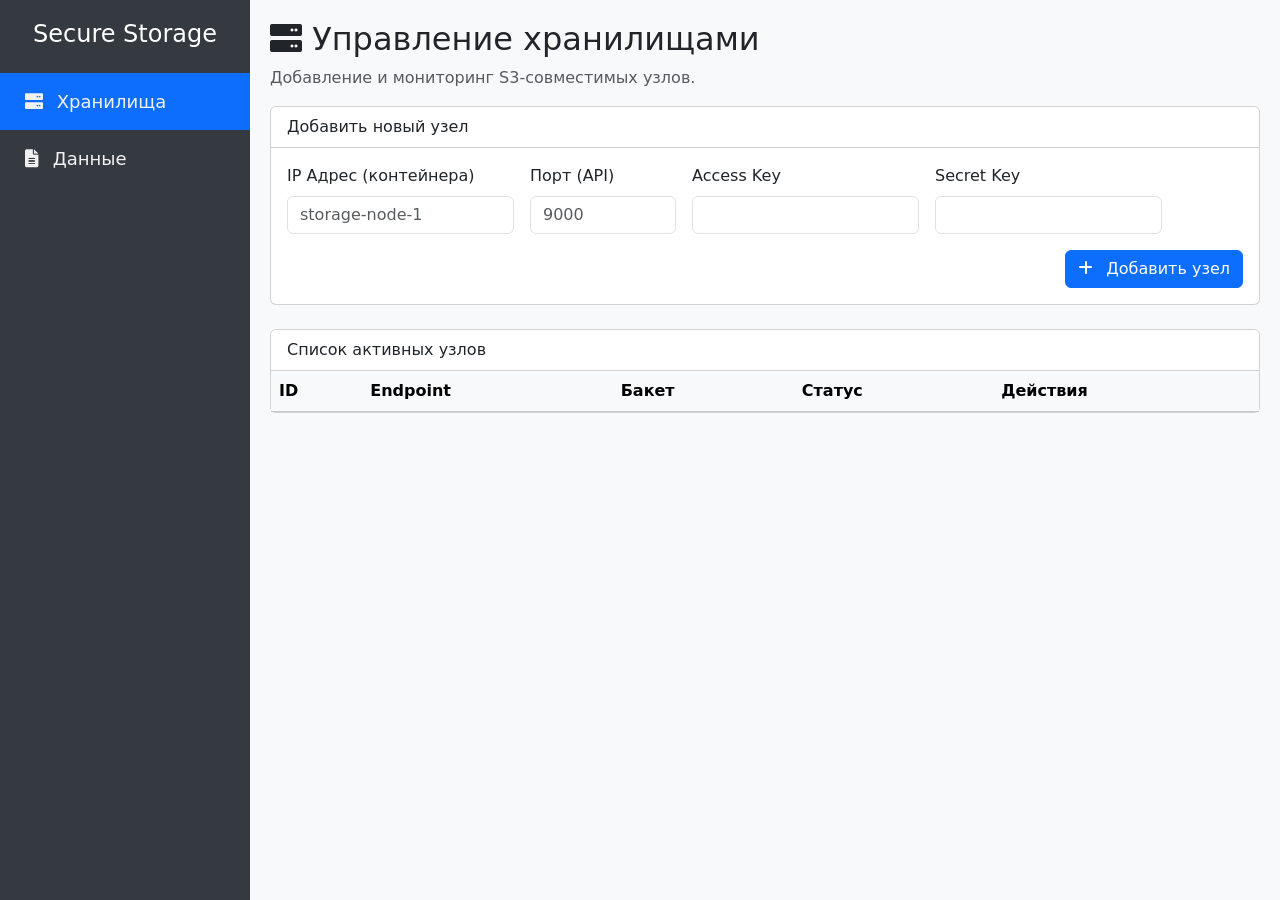
==== app/templates/panel.html @ 1afa50cd "Add custom upload titles without extensions" ====
<!DOCTYPE html>
<html lang="ru">
<head>
    <meta charset="UTF-8">
    <meta name="viewport" content="width=device-width, initial-scale=1.0">
    <title>Панель управления безопасным хранилищем</title>
    <link href="https://cdn.jsdelivr.net/npm/bootstrap@5.3.0/dist/css/bootstrap.min.css" rel="stylesheet">
    <link rel="stylesheet" href="https://cdnjs.cloudflare.com/ajax/libs/font-awesome/6.0.0/css/all.min.css">
    <style>
        body { height: 100vh; overflow: hidden; }
        .sidebar { height: 100%; width: 250px; position: fixed; top: 0; left: 0; background-color: #343a40; padding-top: 20px; }
        .sidebar a { padding: 15px 25px; text-decoration: none; font-size: 18px; color: #f1f1f1; display: block; transition: 0.3s; }
        .sidebar a:hover { color: #f1f1f1; background-color: #495057; }
        .sidebar a.active { background-color: #0d6efd; }
        .content { margin-left: 250px; padding: 20px; height: 100%; overflow-y: auto; background-color: #f8f9fa; }
        .section { display: none; }
        .section.active { display: block; }
        .spin-anim { animation: spin 1s linear infinite; }
        @keyframes spin { 100% { transform: rotate(360deg); } }

        /* Убираем стрелки у input number */
        input[type=number]::-webkit-inner-spin-button, 
        input[type=number]::-webkit-outer-spin-button { 
            -webkit-appearance: none; 
            margin: 0; 
        }
        input[type=number] {
            -moz-appearance: textfield;
        }
    </style>
</head>
<body>

<!-- Сайдбар -->
<div class="sidebar">
    <h4 class="text-center text-white mb-4">Secure Storage</h4>
    <a href="#" class="nav-link active" onclick="showSection('storage')"><i class="fas fa-server me-2"></i> Хранилища</a>
    <a href="#" class="nav-link" onclick="showSection('data')"><i class="fas fa-file-alt me-2"></i> Данные</a>
</div>

<!-- Контент -->
<div class="content">
    
    <!-- Раздел Хранилища -->
    <div id="storage" class="section active">
        <h2><i class="fas fa-server"></i> Управление хранилищами</h2>
        <p class="text-muted">Добавление и мониторинг S3-совместимых узлов.</p>
        
        <div class="card mb-4">
            <div class="card-header bg-white">Добавить новый узел</div>
            <div class="card-body">
                <form id="addNodeForm" class="row g-3">
                    <div class="col-md-3">
                        <label class="form-label">IP Адрес (контейнера)</label>
                        <input type="text" class="form-control" name="ip" placeholder="storage-node-1" required>
                    </div>
                    <div class="col-md-2">
                        <label class="form-label">Порт (API)</label>
                        <input type="text" class="form-control" name="port" placeholder="9000" required>
                    </div>
                    <div class="col-md-3">
                        <label class="form-label">Access Key</label>
                        <input type="text" class="form-control" name="access_key" required>
                    </div>
                    <div class="col-md-3">
                        <label class="form-label">Secret Key</label>
                        <input type="text" class="form-control" name="secret_key" required>
                    </div>
                    <div class="col-12 text-end">
                        <button type="submit" id="addNodeBtn" class="btn btn-primary">
                            <i class="fas fa-plus me-2"></i> Добавить узел
                        </button>
                    </div>
                </form>
            </div>
        </div>

        <div class="card">
            <div class="card-header bg-white">Список активных узлов</div>
            <div class="table-responsive">
                <table class="table table-hover mb-0">
                    <thead class="table-light">
                        <tr>
                            <th>ID</th>
                            <th>Endpoint</th>
                            <th>Бакет</th>
                            <th>Статус</th>
                            <th>Действия</th>
                        </tr>
                    </thead>
                    <tbody id="nodesTableBody"></tbody>
                </table>
            </div>
        </div>
    </div>

    <!-- Раздел Данные -->
    <div id="data" class="section">
        <div class="d-flex justify-content-between align-items-center mb-3">
            <h2><i class="fas fa-file-alt"></i> Мои Документы</h2>
            <button class="btn btn-primary" data-bs-toggle="modal" data-bs-target="#uploadModal">
                <i class="fas fa-upload me-2"></i> Добавить документ
            </button>
        </div>

        <div class="card shadow-sm">
            <div class="table-responsive">
                <table class="table align-middle">
                    <thead class="table-light">
                        <tr>
                            <th>Название</th>
                            <th>Версия</th>
                            <th>Размер</th>
                            <th>Последнее изменение</th>
                            <th>Действия</th>
                        </tr>
                    </thead>
                    <tbody id="docsTableBody"></tbody>
                </table>
            </div>
        </div>
    </div>

</div>

<!-- Модальные окна -->

<!-- Загрузка -->
<div class="modal fade" id="uploadModal" tabindex="-1">
    <div class="modal-dialog">
        <div class="modal-content">
            <div class="modal-header">
                <h5 class="modal-title">Загрузка документа</h5>
                <button type="button" class="btn-close" data-bs-dismiss="modal"></button>
            </div>
            <div class="modal-body">
                <form id="uploadDocForm">
                    <div class="mb-3">
                        <label class="form-label">Файл</label>
                        <input type="file" class="form-control" name="file" id="fileInput" required>
                    </div>
                    <div class="mb-3">
                        <label class="form-label">Название файла</label>
                        <input type="text" class="form-control" name="title" id="titleInput" placeholder="Введите название без расширения">
                        <small class="text-muted">По умолчанию используется имя файла без расширения.</small>
                    </div>
                    
                    <div class="mb-3">
                        <label class="form-label">Узлы хранения</label>
                        <div id="nodeSelectContainer" class="border p-2 rounded" style="max-height: 150px; overflow-y: auto;"></div>
                        <small class="text-muted">Выберите минимум 1 узел.</small>
                    </div>

                    <div class="mb-3">
                        <label class="form-label">Порог восстановления (K)</label>
                        <div class="d-flex align-items-center">
                            <button type="button" class="btn btn-outline-secondary btn-sm" onclick="changeK(-1)">-</button>
                            <input type="number" class="form-control mx-2 text-center" id="kInput" name="k" value="1" min="1" style="width: 60px;" readonly>
                            <button type="button" class="btn btn-outline-secondary btn-sm" onclick="changeK(1)">+</button>
                        </div>
                    </div>
                </form>
            </div>
            <div class="modal-footer">
                <button type="button" class="btn btn-secondary" data-bs-dismiss="modal">Отмена</button>
                <button type="button" class="btn btn-primary" onclick="submitUpload()">Загрузить</button>
            </div>
        </div>
    </div>
</div>

<!-- Обновление -->
<div class="modal fade" id="editModal" tabindex="-1">
    <div class="modal-dialog">
        <div class="modal-content">
            <div class="modal-header">
                <h5 class="modal-title">Обновить документ</h5>
                <button type="button" class="btn-close" data-bs-dismiss="modal"></button>
            </div>
            <div class="modal-body">
                <div class="alert alert-info">
                    <small><i class="fas fa-info-circle"></i> Загрузка новой версии заменит старую. Узлы хранения и параметры (K/N) наследуются от текущей версии.</small>
                </div>
                <input type="hidden" id="editDocId">
                <form id="editDocForm">
                    <div class="mb-3">
                        <label class="form-label">Новый файл</label>
                        <input type="file" class="form-control" name="file" required>
                    </div>
                </form>
            </div>
            <div class="modal-footer">
                <button type="button" class="btn btn-primary" onclick="submitEdit()">Обновить</button>
            </div>
        </div>
    </div>
</div>

<!-- Подтверждение удаления -->
<div class="modal fade" id="deleteConfirmModal" tabindex="-1">
    <div class="modal-dialog modal-sm">
        <div class="modal-content">
            <div class="modal-header bg-danger text-white">
                <h5 class="modal-title">Подтверждение</h5>
                <button type="button" class="btn-close" data-bs-dismiss="modal"></button>
            </div>
            <div class="modal-body">
                Вы действительно хотите удалить этот объект?
                <br><small class="text-muted">Это действие необратимо.</small>
            </div>
            <div class="modal-footer">
                <button type="button" class="btn btn-secondary" data-bs-dismiss="modal">Нет</button>
                <button type="button" class="btn btn-danger" onclick="confirmDelete()">Да, удалить</button>
            </div>
        </div>
    </div>
</div>

<!-- Предупреждение о дубликате -->
<div class="modal fade" id="duplicateWarningModal" tabindex="-1">
    <div class="modal-dialog">
        <div class="modal-content">
            <div class="modal-header bg-warning">
                <h5 class="modal-title">Внимание</h5>
                <button type="button" class="btn-close" data-bs-dismiss="modal"></button>
            </div>
            <div class="modal-body">
                Файл с таким названием уже существует в системе! 
                <br>Пожалуйста, измените название файла перед загрузкой или обновите существующий документ.
            </div>
            <div class="modal-footer">
                <button type="button" class="btn btn-secondary" data-bs-dismiss="modal">Ок</button>
            </div>
        </div>
    </div>
</div>

<script src="https://cdn.jsdelivr.net/npm/bootstrap@5.3.0/dist/js/bootstrap.bundle.min.js"></script>
<script>
    // Глобальные переменные
    let availableNodes = [];
    let availableDocs = [];
    let deleteTarget = { id: null, type: null }; // Для хранения цели удаления

    // --- Логика навигации ---
    function showSection(id) {
        document.querySelectorAll('.section').forEach(el => el.classList.remove('active'));
        document.querySelectorAll('.sidebar a').forEach(el => el.classList.remove('active'));
        document.getElementById(id).classList.add('active');
        event.target.closest('a').classList.add('active');
        
        if(id === 'storage') loadNodes();
        if(id === 'data') loadDocs();
    }

    // --- Логика Хранилищ ---
    async function loadNodes() {
        try {
            const res = await fetch('/api/nodes');
            availableNodes = await res.json();
            const tbody = document.getElementById('nodesTableBody');
            tbody.innerHTML = '';
            availableNodes.forEach(node => {
                let statusBadge = '<span class="badge bg-success">Active</span>';
                let retryBtn = '';
                
                if (!node.is_active) {
                    statusBadge = '<span class="badge bg-danger">Inactive</span>';
                    retryBtn = `<button class="btn btn-sm btn-outline-secondary ms-2" onclick="retryNode(${node.id}, this)" title="Retry Connection"><i class="fas fa-sync-alt"></i></button>`;
                }

                tbody.innerHTML += `
                    <tr>
                        <td>${node.id}</td>
                        <td>${node.ip}:${node.port}</td>
                        <td>${node.bucket_name}</td>
                        <td class="d-flex align-items-center">${statusBadge} ${retryBtn}</td>
                        <td>
                            <button class="btn btn-sm btn-outline-danger" onclick="initDelete(${node.id}, 'node')"><i class="fas fa-trash"></i></button>
                        </td>
                    </tr>
                `;
            });
            updateNodeSelectors();
        } catch(e) { console.error(e); }
    }

    document.getElementById('addNodeForm').addEventListener('submit', async (e) => {
        e.preventDefault();
        const btn = document.getElementById('addNodeBtn');
        const icon = btn.querySelector('i');
        
        btn.disabled = true;
        icon.className = 'fas fa-spinner spin-anim';

        const formData = new FormData(e.target);

        try {
            const res = await fetch('/api/nodes', { method: 'POST', body: formData });
            if (res.ok) {
                e.target.reset();
                loadNodes();
            } else {
                const err = await res.json();
                alert('Ошибка: ' + err.detail);
            }
        } catch(e) {
            alert('Ошибка сети');
        } finally {
            btn.disabled = false;
            icon.className = 'fas fa-plus';
        }
    });

    async function retryNode(id, btn) {
        const icon = btn.querySelector('i');
        icon.classList.add('spin-anim');
        btn.disabled = true;
        
        try {
            const res = await fetch(`/api/nodes/${id}/check`, { method: 'POST' });
            if (res.ok) { loadNodes(); } 
            else { 
                alert('Узел все еще недоступен');
                btn.disabled = false;
                icon.classList.remove('spin-anim');
            }
        } catch(e) {
            btn.disabled = false;
            icon.classList.remove('spin-anim');
        }
    }

    // --- Логика Удаления (Модальное окно) ---
    function initDelete(id, type) {
        deleteTarget = { id, type };
        new bootstrap.Modal(document.getElementById('deleteConfirmModal')).show();
    }

    async function confirmDelete() {
        const { id, type } = deleteTarget;
        const modalEl = document.getElementById('deleteConfirmModal');
        const modal = bootstrap.Modal.getInstance(modalEl);
        
        try {
            const endpoint = type === 'node' ? `/api/nodes/${id}` : `/api/documents/${id}`;
            await fetch(endpoint, { method: 'DELETE' });
            
            modal.hide();
            if (type === 'node') loadNodes();
            else loadDocs();
        } catch(e) { alert(e); }
    }


    // --- Логика Документов ---

    async function loadDocs() {
        const res = await fetch('/api/documents');
        availableDocs = await res.json(); 
        const tbody = document.getElementById('docsTableBody');
        tbody.innerHTML = '';
        availableDocs.forEach(doc => {
            const date = new Date(doc.last_modified).toLocaleString();
            tbody.innerHTML += `
                <tr>
                    <td><strong>${doc.title}</strong></td>
                    <td><span class="badge bg-info text-dark">v${doc.active_version}</span></td>
                    <td>${(doc.size / 1024).toFixed(2)} KB</td>
                    <td>${date}</td>
                    <td>
                        <button class="btn btn-sm btn-primary me-1" onclick="downloadDoc('${doc.id}', '${doc.title}')" title="Скачать"><i class="fas fa-download"></i></button>
                        <button class="btn btn-sm btn-warning me-1" onclick="openEditModal('${doc.id}')" title="Обновить"><i class="fas fa-edit"></i></button>
                        <button class="btn btn-sm btn-danger" onclick="initDelete('${doc.id}', 'doc')" title="Удалить"><i class="fas fa-trash"></i></button>
                    </td>
                </tr>
            `;
        });
    }

    function updateNodeSelectors() {
        const render = (containerId) => {
            const container = document.getElementById(containerId);
            if(!container) return;
            container.innerHTML = '';
            
            const activeNodes = availableNodes.filter(n => n.is_active);
            
            if (activeNodes.length === 0) {
                container.innerHTML = '<div class="text-danger small">Нет активных узлов</div>';
                return;
            }

            activeNodes.forEach(node => {
                container.innerHTML += `
                    <div class="form-check">
                        <input class="form-check-input node-check" type="checkbox" value="${node.id}" id="chk${containerId}${node.id}" checked>
                        <label class="form-check-label" for="chk${containerId}${node.id}">
                            ${node.ip}:${node.port}
                        </label>
                    </div>
                `;
            });
        };
        render('nodeSelectContainer');
        updateMaxK();
    }

    function updateMaxK() {
        const count = document.querySelectorAll('#nodeSelectContainer .node-check:checked').length;
        const kInput = document.getElementById('kInput');
        kInput.max = count > 0 ? count : 1;
        if (parseInt(kInput.value) > count) kInput.value = count;
        if (parseInt(kInput.value) < 1) kInput.value = 1;
    }
    
    document.addEventListener('change', (e) => {
        if(e.target.classList.contains('node-check')) updateMaxK();
    });

    function changeK(delta) {
        const input = document.getElementById('kInput');
        let val = parseInt(input.value) + delta;
        const max = parseInt(input.max);
        if (val >= 1 && val <= max) input.value = val;
    }

    function normalizeTitle(fileName, title) {
        const extensionMatch = fileName.match(/\.[^/.]+$/);
        const extension = extensionMatch ? extensionMatch[0].toLowerCase() : '';
        const trimmed = (title || '').trim();
        if (!trimmed) {
            return fileName.replace(/\.[^/.]+$/, '');
        }
        if (extension && trimmed.toLowerCase().endsWith(extension)) {
            return trimmed.slice(0, -extension.length).trim();
        }
        return trimmed;
    }

    async function submitUpload() {
        const fileInput = document.getElementById('fileInput');
        const titleInput = document.getElementById('titleInput');
        if (fileInput.files.length > 0) {
            const fileName = fileInput.files[0].name;
            titleInput.value = normalizeTitle(fileName, titleInput.value);
            // Проверка на дубликат (Frontend)
            const exists = availableDocs.find(d => d.title === titleInput.value.trim());
            if (exists) {
                new bootstrap.Modal(document.getElementById('duplicateWarningModal')).show();
                return;
            }
        }

        const form = document.getElementById('uploadDocForm');
        const formData = new FormData(form);
        
        const selectedNodes = Array.from(document.querySelectorAll('#nodeSelectContainer .node-check:checked')).map(el => parseInt(el.value));
        if (selectedNodes.length === 0) { alert('Выберите узлы!'); return; }
        
        formData.append('nodes', JSON.stringify(selectedNodes));

        const btn = document.querySelector('#uploadModal .btn-primary');
        const originalText = btn.textContent;
        btn.disabled = true; btn.textContent = 'Загрузка...';

        try {
            const res = await fetch('/api/documents', { method: 'POST', body: formData });
            if (res.ok) {
                bootstrap.Modal.getInstance(document.getElementById('uploadModal')).hide();
                form.reset();
                loadDocs();
            } else {
                const err = await res.json();
                alert('Ошибка: ' + err.detail);
            }
        } catch(e) { alert(e); }
        
        btn.disabled = false; btn.textContent = originalText;
    }

    document.getElementById('fileInput').addEventListener('change', (event) => {
        const titleInput = document.getElementById('titleInput');
        const file = event.target.files[0];
        if (!file) return;
        if (!titleInput.value.trim()) {
            titleInput.value = normalizeTitle(file.name, '');
        }
    });

    async function downloadDoc(id, title) {
        window.location.href = `/api/documents/${id}/download`;
    }

    function openEditModal(id) {
        document.getElementById('editDocId').value = id;
        new bootstrap.Modal(document.getElementById('editModal')).show();
    }

    async function submitEdit() {
        const id = document.getElementById('editDocId').value;
        const form = document.getElementById('editDocForm');
        const formData = new FormData(form);

        try {
            const res = await fetch(`/api/documents/${id}/update`, { method: 'POST', body: formData });
            if (res.ok) {
                bootstrap.Modal.getInstance(document.getElementById('editModal')).hide();
                form.reset();
                loadDocs();
            } else {
                const err = await res.json();
                alert('Ошибка обновления: ' + err.detail);
            }
        } catch(e) { alert(e); }
    }

    loadNodes();
</script>
</body>
</html>
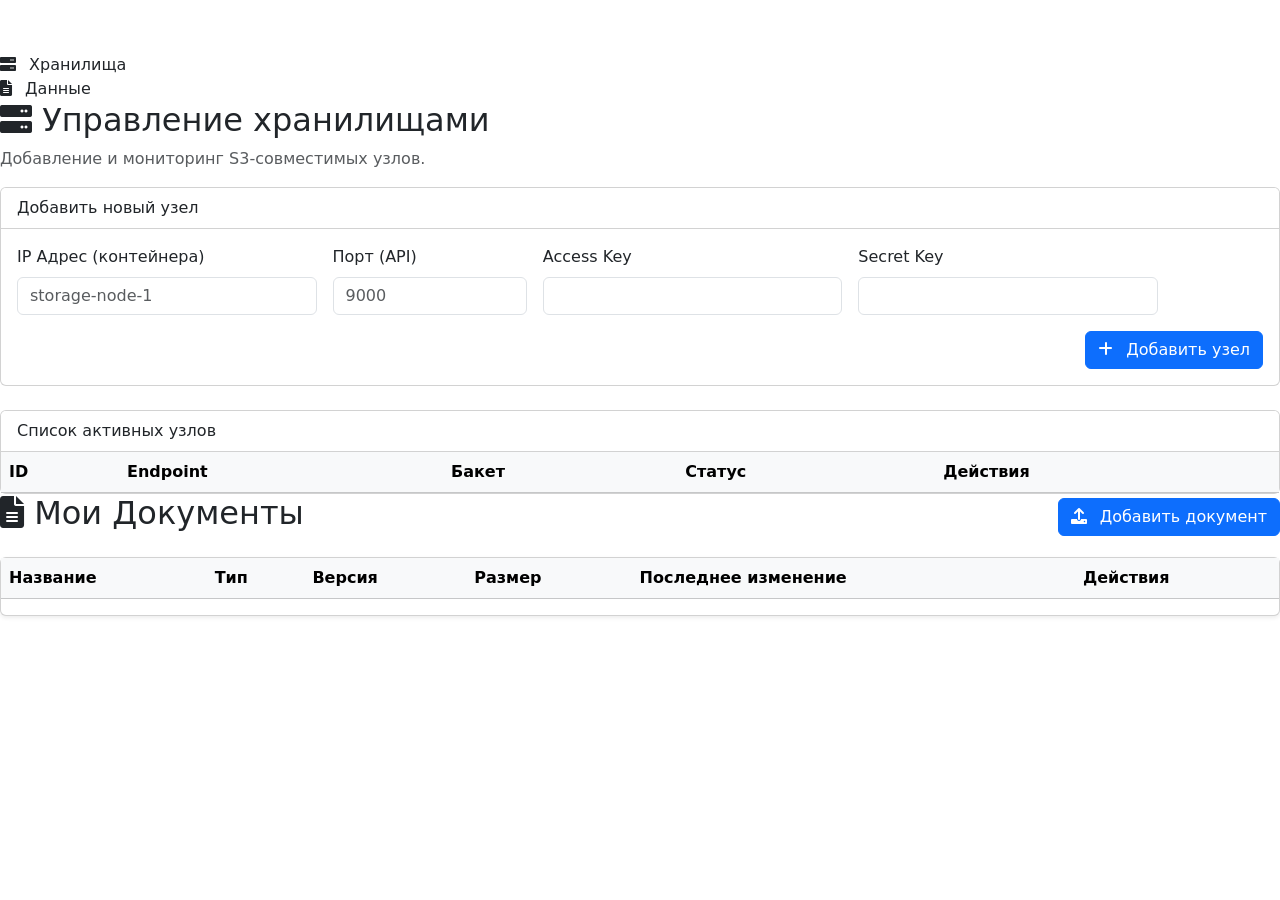
==== commit f49c951f: "ready panel" ====
--- a/app/templates/panel.html
+++ b/app/templates/panel.html
@@ -6,36 +6,15 @@
     <title>Панель управления безопасным хранилищем</title>
     <link href="https://cdn.jsdelivr.net/npm/bootstrap@5.3.0/dist/css/bootstrap.min.css" rel="stylesheet">
     <link rel="stylesheet" href="https://cdnjs.cloudflare.com/ajax/libs/font-awesome/6.0.0/css/all.min.css">
-    <style>
-        body { height: 100vh; overflow: hidden; }
-        .sidebar { height: 100%; width: 250px; position: fixed; top: 0; left: 0; background-color: #343a40; padding-top: 20px; }
-        .sidebar a { padding: 15px 25px; text-decoration: none; font-size: 18px; color: #f1f1f1; display: block; transition: 0.3s; }
-        .sidebar a:hover { color: #f1f1f1; background-color: #495057; }
-        .sidebar a.active { background-color: #0d6efd; }
-        .content { margin-left: 250px; padding: 20px; height: 100%; overflow-y: auto; background-color: #f8f9fa; }
-        .section { display: none; }
-        .section.active { display: block; }
-        .spin-anim { animation: spin 1s linear infinite; }
-        @keyframes spin { 100% { transform: rotate(360deg); } }
-
-        /* Убираем стрелки у input number */
-        input[type=number]::-webkit-inner-spin-button, 
-        input[type=number]::-webkit-outer-spin-button { 
-            -webkit-appearance: none; 
-            margin: 0; 
-        }
-        input[type=number] {
-            -moz-appearance: textfield;
-        }
-    </style>
+    <link rel="stylesheet" href="/static/css/panel.css">
 </head>
 <body>
 
 <!-- Сайдбар -->
 <div class="sidebar">
     <h4 class="text-center text-white mb-4">Secure Storage</h4>
-    <a href="#" class="nav-link active" onclick="showSection('storage')"><i class="fas fa-server me-2"></i> Хранилища</a>
-    <a href="#" class="nav-link" onclick="showSection('data')"><i class="fas fa-file-alt me-2"></i> Данные</a>
+    <a href="#" class="nav-link active" onclick="showSection('storage', event)"><i class="fas fa-server me-2"></i> Хранилища</a>
+    <a href="#" class="nav-link" onclick="showSection('data', event)"><i class="fas fa-file-alt me-2"></i> Данные</a>
 </div>
 
 <!-- Контент -->
@@ -109,6 +88,7 @@
                     <thead class="table-light">
                         <tr>
                             <th>Название</th>
+                            <th>Тип</th>
                             <th>Версия</th>
                             <th>Размер</th>
                             <th>Последнее изменение</th>
@@ -139,7 +119,8 @@
                         <label class="form-label">Файл</label>
                         <input type="file" class="form-control" name="file" id="fileInput" required>
                     </div>
-                    <div class="mb-3">
+                    
+                     <div class="mb-3">
                         <label class="form-label">Название файла</label>
                         <input type="text" class="form-control" name="title" id="titleInput" placeholder="Введите название без расширения">
                         <small class="text-muted">По умолчанию используется имя файла без расширения.</small>
@@ -235,287 +216,31 @@
     </div>
 </div>
 
+<!-- Viewer -->
+<div class="modal fade" id="viewerModal" tabindex="-1">
+    <div class="modal-dialog modal-xl modal-dialog-centered">
+        <div class="modal-content">
+            <div class="modal-header">
+                <div>
+                    <h5 class="modal-title" id="viewerTitle">Просмотр файла</h5>
+                    <small class="text-muted" id="viewerMeta"></small>
+                </div>
+                <button type="button" class="btn-close" data-bs-dismiss="modal"></button>
+            </div>
+            <div class="modal-body">
+                <div id="viewerContent" class="viewer-content"></div>
+            </div>
+            <div class="modal-footer">
+                <button type="button" class="btn btn-secondary" data-bs-dismiss="modal">Закрыть</button>
+                <button type="button" class="btn btn-primary" id="viewerDownloadBtn">
+                    <i class="fas fa-download me-2"></i>Скачать
+                </button>
+            </div>
+        </div>
+    </div>
+</div>
+
 <script src="https://cdn.jsdelivr.net/npm/bootstrap@5.3.0/dist/js/bootstrap.bundle.min.js"></script>
-<script>
-    // Глобальные переменные
-    let availableNodes = [];
-    let availableDocs = [];
-    let deleteTarget = { id: null, type: null }; // Для хранения цели удаления
-
-    // --- Логика навигации ---
-    function showSection(id) {
-        document.querySelectorAll('.section').forEach(el => el.classList.remove('active'));
-        document.querySelectorAll('.sidebar a').forEach(el => el.classList.remove('active'));
-        document.getElementById(id).classList.add('active');
-        event.target.closest('a').classList.add('active');
-        
-        if(id === 'storage') loadNodes();
-        if(id === 'data') loadDocs();
-    }
-
-    // --- Логика Хранилищ ---
-    async function loadNodes() {
-        try {
-            const res = await fetch('/api/nodes');
-            availableNodes = await res.json();
-            const tbody = document.getElementById('nodesTableBody');
-            tbody.innerHTML = '';
-            availableNodes.forEach(node => {
-                let statusBadge = '<span class="badge bg-success">Active</span>';
-                let retryBtn = '';
-                
-                if (!node.is_active) {
-                    statusBadge = '<span class="badge bg-danger">Inactive</span>';
-                    retryBtn = `<button class="btn btn-sm btn-outline-secondary ms-2" onclick="retryNode(${node.id}, this)" title="Retry Connection"><i class="fas fa-sync-alt"></i></button>`;
-                }
-
-                tbody.innerHTML += `
-                    <tr>
-                        <td>${node.id}</td>
-                        <td>${node.ip}:${node.port}</td>
-                        <td>${node.bucket_name}</td>
-                        <td class="d-flex align-items-center">${statusBadge} ${retryBtn}</td>
-                        <td>
-                            <button class="btn btn-sm btn-outline-danger" onclick="initDelete(${node.id}, 'node')"><i class="fas fa-trash"></i></button>
-                        </td>
-                    </tr>
-                `;
-            });
-            updateNodeSelectors();
-        } catch(e) { console.error(e); }
-    }
-
-    document.getElementById('addNodeForm').addEventListener('submit', async (e) => {
-        e.preventDefault();
-        const btn = document.getElementById('addNodeBtn');
-        const icon = btn.querySelector('i');
-        
-        btn.disabled = true;
-        icon.className = 'fas fa-spinner spin-anim';
-
-        const formData = new FormData(e.target);
-
-        try {
-            const res = await fetch('/api/nodes', { method: 'POST', body: formData });
-            if (res.ok) {
-                e.target.reset();
-                loadNodes();
-            } else {
-                const err = await res.json();
-                alert('Ошибка: ' + err.detail);
-            }
-        } catch(e) {
-            alert('Ошибка сети');
-        } finally {
-            btn.disabled = false;
-            icon.className = 'fas fa-plus';
-        }
-    });
-
-    async function retryNode(id, btn) {
-        const icon = btn.querySelector('i');
-        icon.classList.add('spin-anim');
-        btn.disabled = true;
-        
-        try {
-            const res = await fetch(`/api/nodes/${id}/check`, { method: 'POST' });
-            if (res.ok) { loadNodes(); } 
-            else { 
-                alert('Узел все еще недоступен');
-                btn.disabled = false;
-                icon.classList.remove('spin-anim');
-            }
-        } catch(e) {
-            btn.disabled = false;
-            icon.classList.remove('spin-anim');
-        }
-    }
-
-    // --- Логика Удаления (Модальное окно) ---
-    function initDelete(id, type) {
-        deleteTarget = { id, type };
-        new bootstrap.Modal(document.getElementById('deleteConfirmModal')).show();
-    }
-
-    async function confirmDelete() {
-        const { id, type } = deleteTarget;
-        const modalEl = document.getElementById('deleteConfirmModal');
-        const modal = bootstrap.Modal.getInstance(modalEl);
-        
-        try {
-            const endpoint = type === 'node' ? `/api/nodes/${id}` : `/api/documents/${id}`;
-            await fetch(endpoint, { method: 'DELETE' });
-            
-            modal.hide();
-            if (type === 'node') loadNodes();
-            else loadDocs();
-        } catch(e) { alert(e); }
-    }
-
-
-    // --- Логика Документов ---
-
-    async function loadDocs() {
-        const res = await fetch('/api/documents');
-        availableDocs = await res.json(); 
-        const tbody = document.getElementById('docsTableBody');
-        tbody.innerHTML = '';
-        availableDocs.forEach(doc => {
-            const date = new Date(doc.last_modified).toLocaleString();
-            tbody.innerHTML += `
-                <tr>
-                    <td><strong>${doc.title}</strong></td>
-                    <td><span class="badge bg-info text-dark">v${doc.active_version}</span></td>
-                    <td>${(doc.size / 1024).toFixed(2)} KB</td>
-                    <td>${date}</td>
-                    <td>
-                        <button class="btn btn-sm btn-primary me-1" onclick="downloadDoc('${doc.id}', '${doc.title}')" title="Скачать"><i class="fas fa-download"></i></button>
-                        <button class="btn btn-sm btn-warning me-1" onclick="openEditModal('${doc.id}')" title="Обновить"><i class="fas fa-edit"></i></button>
-                        <button class="btn btn-sm btn-danger" onclick="initDelete('${doc.id}', 'doc')" title="Удалить"><i class="fas fa-trash"></i></button>
-                    </td>
-                </tr>
-            `;
-        });
-    }
-
-    function updateNodeSelectors() {
-        const render = (containerId) => {
-            const container = document.getElementById(containerId);
-            if(!container) return;
-            container.innerHTML = '';
-            
-            const activeNodes = availableNodes.filter(n => n.is_active);
-            
-            if (activeNodes.length === 0) {
-                container.innerHTML = '<div class="text-danger small">Нет активных узлов</div>';
-                return;
-            }
-
-            activeNodes.forEach(node => {
-                container.innerHTML += `
-                    <div class="form-check">
-                        <input class="form-check-input node-check" type="checkbox" value="${node.id}" id="chk${containerId}${node.id}" checked>
-                        <label class="form-check-label" for="chk${containerId}${node.id}">
-                            ${node.ip}:${node.port}
-                        </label>
-                    </div>
-                `;
-            });
-        };
-        render('nodeSelectContainer');
-        updateMaxK();
-    }
-
-    function updateMaxK() {
-        const count = document.querySelectorAll('#nodeSelectContainer .node-check:checked').length;
-        const kInput = document.getElementById('kInput');
-        kInput.max = count > 0 ? count : 1;
-        if (parseInt(kInput.value) > count) kInput.value = count;
-        if (parseInt(kInput.value) < 1) kInput.value = 1;
-    }
-    
-    document.addEventListener('change', (e) => {
-        if(e.target.classList.contains('node-check')) updateMaxK();
-    });
-
-    function changeK(delta) {
-        const input = document.getElementById('kInput');
-        let val = parseInt(input.value) + delta;
-        const max = parseInt(input.max);
-        if (val >= 1 && val <= max) input.value = val;
-    }
-
-    function normalizeTitle(fileName, title) {
-        const extensionMatch = fileName.match(/\.[^/.]+$/);
-        const extension = extensionMatch ? extensionMatch[0].toLowerCase() : '';
-        const trimmed = (title || '').trim();
-        if (!trimmed) {
-            return fileName.replace(/\.[^/.]+$/, '');
-        }
-        if (extension && trimmed.toLowerCase().endsWith(extension)) {
-            return trimmed.slice(0, -extension.length).trim();
-        }
-        return trimmed;
-    }
-
-    async function submitUpload() {
-        const fileInput = document.getElementById('fileInput');
-        const titleInput = document.getElementById('titleInput');
-        if (fileInput.files.length > 0) {
-            const fileName = fileInput.files[0].name;
-            titleInput.value = normalizeTitle(fileName, titleInput.value);
-            // Проверка на дубликат (Frontend)
-            const exists = availableDocs.find(d => d.title === titleInput.value.trim());
-            if (exists) {
-                new bootstrap.Modal(document.getElementById('duplicateWarningModal')).show();
-                return;
-            }
-        }
-
-        const form = document.getElementById('uploadDocForm');
-        const formData = new FormData(form);
-        
-        const selectedNodes = Array.from(document.querySelectorAll('#nodeSelectContainer .node-check:checked')).map(el => parseInt(el.value));
-        if (selectedNodes.length === 0) { alert('Выберите узлы!'); return; }
-        
-        formData.append('nodes', JSON.stringify(selectedNodes));
-
-        const btn = document.querySelector('#uploadModal .btn-primary');
-        const originalText = btn.textContent;
-        btn.disabled = true; btn.textContent = 'Загрузка...';
-
-        try {
-            const res = await fetch('/api/documents', { method: 'POST', body: formData });
-            if (res.ok) {
-                bootstrap.Modal.getInstance(document.getElementById('uploadModal')).hide();
-                form.reset();
-                loadDocs();
-            } else {
-                const err = await res.json();
-                alert('Ошибка: ' + err.detail);
-            }
-        } catch(e) { alert(e); }
-        
-        btn.disabled = false; btn.textContent = originalText;
-    }
-
-    document.getElementById('fileInput').addEventListener('change', (event) => {
-        const titleInput = document.getElementById('titleInput');
-        const file = event.target.files[0];
-        if (!file) return;
-        if (!titleInput.value.trim()) {
-            titleInput.value = normalizeTitle(file.name, '');
-        }
-    });
-
-    async function downloadDoc(id, title) {
-        window.location.href = `/api/documents/${id}/download`;
-    }
-
-    function openEditModal(id) {
-        document.getElementById('editDocId').value = id;
-        new bootstrap.Modal(document.getElementById('editModal')).show();
-    }
-
-    async function submitEdit() {
-        const id = document.getElementById('editDocId').value;
-        const form = document.getElementById('editDocForm');
-        const formData = new FormData(form);
-
-        try {
-            const res = await fetch(`/api/documents/${id}/update`, { method: 'POST', body: formData });
-            if (res.ok) {
-                bootstrap.Modal.getInstance(document.getElementById('editModal')).hide();
-                form.reset();
-                loadDocs();
-            } else {
-                const err = await res.json();
-                alert('Ошибка обновления: ' + err.detail);
-            }
-        } catch(e) { alert(e); }
-    }
-
-    loadNodes();
-</script>
+<script src="/static/js/panel.js"></script>
 </body>
 </html>
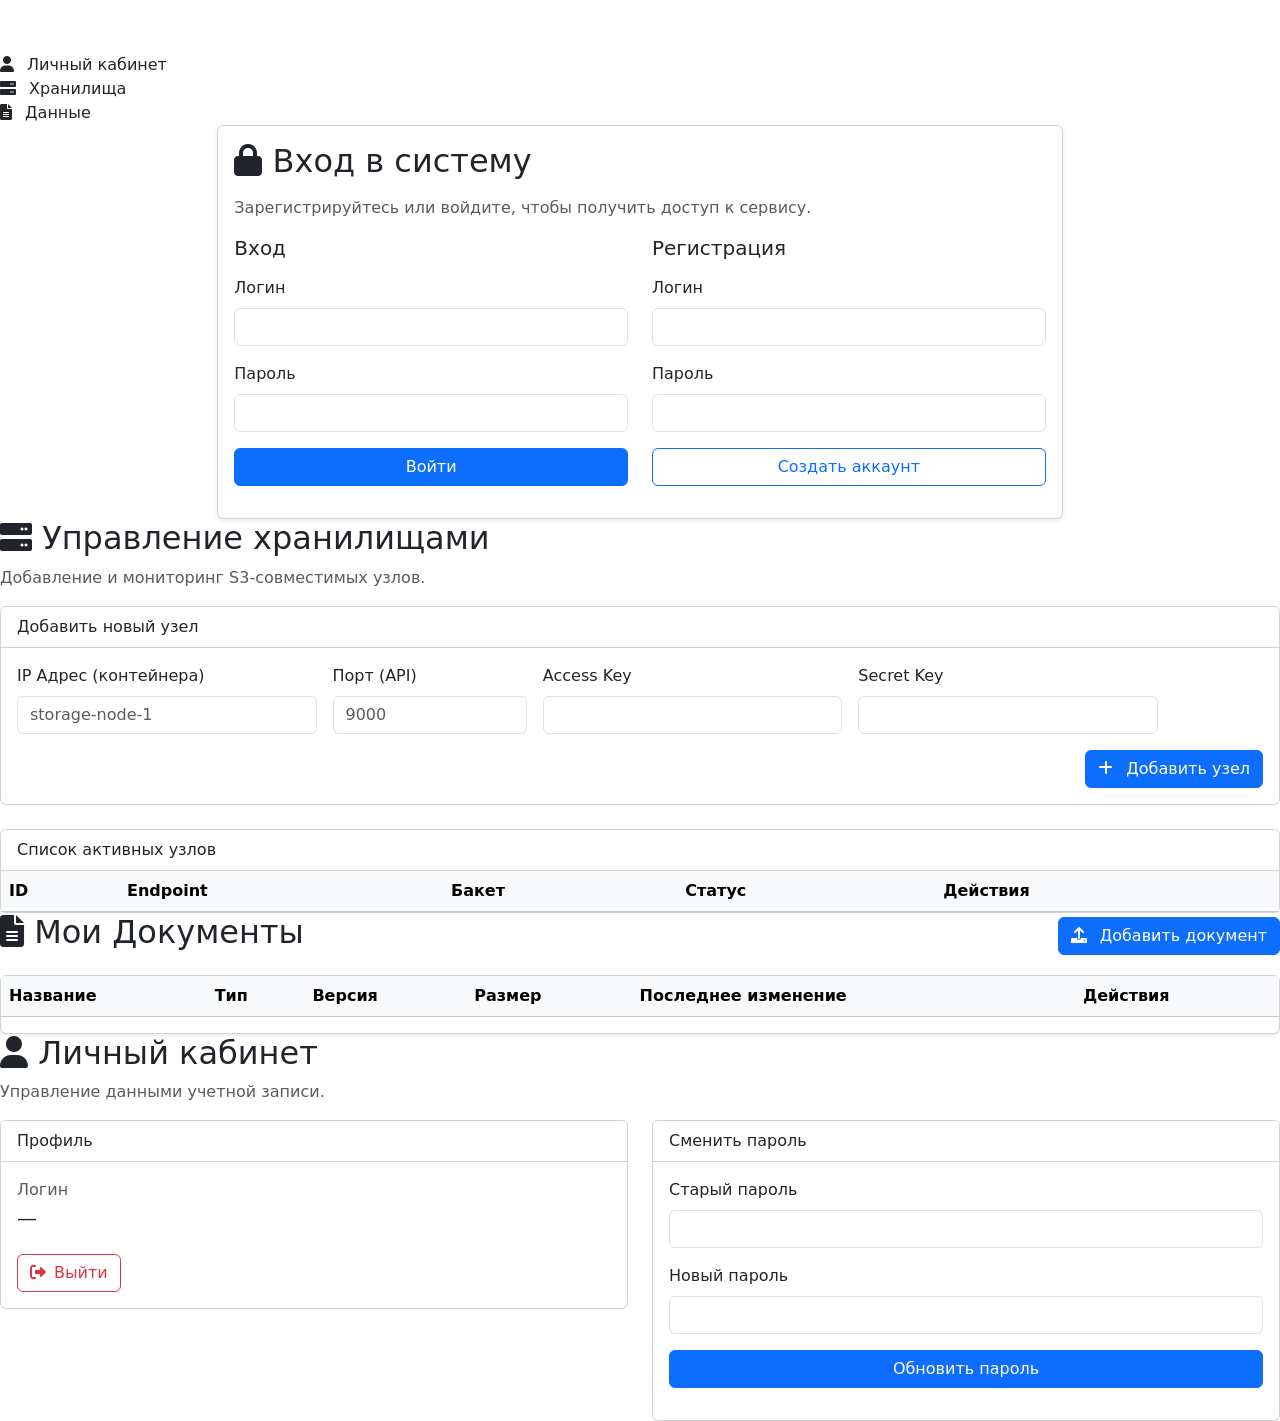
==== commit 8c881402: "Add JWT auth with personal account UI" ====
--- a/app/templates/panel.html
+++ b/app/templates/panel.html
@@ -13,15 +13,61 @@
 <!-- Сайдбар -->
 <div class="sidebar">
     <h4 class="text-center text-white mb-4">Secure Storage</h4>
-    <a href="#" class="nav-link active" onclick="showSection('storage', event)"><i class="fas fa-server me-2"></i> Хранилища</a>
-    <a href="#" class="nav-link" onclick="showSection('data', event)"><i class="fas fa-file-alt me-2"></i> Данные</a>
+    <a href="#" class="nav-link" data-section="account" onclick="showSection('account', event)"><i class="fas fa-user me-2"></i> Личный кабинет</a>
+    <a href="#" class="nav-link" data-section="storage" onclick="showSection('storage', event)"><i class="fas fa-server me-2"></i> Хранилища</a>
+    <a href="#" class="nav-link" data-section="data" onclick="showSection('data', event)"><i class="fas fa-file-alt me-2"></i> Данные</a>
 </div>
 
 <!-- Контент -->
 <div class="content">
+
+    <!-- Раздел Авторизация -->
+    <div id="auth" class="section active">
+        <div class="row justify-content-center">
+            <div class="col-lg-8">
+                <div class="card shadow-sm">
+                    <div class="card-body">
+                        <h2 class="mb-3"><i class="fas fa-lock"></i> Вход в систему</h2>
+                        <p class="text-muted">Зарегистрируйтесь или войдите, чтобы получить доступ к сервису.</p>
+                        <div class="row g-4">
+                            <div class="col-md-6">
+                                <h5 class="mb-3">Вход</h5>
+                                <form id="loginForm">
+                                    <div class="mb-3">
+                                        <label class="form-label">Логин</label>
+                                        <input type="text" class="form-control" name="username" required>
+                                    </div>
+                                    <div class="mb-3">
+                                        <label class="form-label">Пароль</label>
+                                        <input type="password" class="form-control" name="password" required>
+                                    </div>
+                                    <button type="submit" class="btn btn-primary w-100">Войти</button>
+                                </form>
+                            </div>
+                            <div class="col-md-6">
+                                <h5 class="mb-3">Регистрация</h5>
+                                <form id="registerForm">
+                                    <div class="mb-3">
+                                        <label class="form-label">Логин</label>
+                                        <input type="text" class="form-control" name="username" required>
+                                    </div>
+                                    <div class="mb-3">
+                                        <label class="form-label">Пароль</label>
+                                        <input type="password" class="form-control" name="password" required>
+                                    </div>
+                                    <button type="submit" class="btn btn-outline-primary w-100">Создать аккаунт</button>
+                                </form>
+                            </div>
+                        </div>
+                        <div id="authMessage" class="mt-3"></div>
+                    </div>
+                </div>
+            </div>
+        </div>
+    </div>
     
     <!-- Раздел Хранилища -->
-    <div id="storage" class="section active">
+    <div id="storage" class="section">
         <h2><i class="fas fa-server"></i> Управление хранилищами</h2>
         <p class="text-muted">Добавление и мониторинг S3-совместимых узлов.</p>
         
@@ -101,6 +147,46 @@
         </div>
     </div>
 
+    <!-- Раздел Личный кабинет -->
+    <div id="account" class="section">
+        <h2><i class="fas fa-user"></i> Личный кабинет</h2>
+        <p class="text-muted">Управление данными учетной записи.</p>
+
+        <div class="row g-4">
+            <div class="col-lg-6">
+                <div class="card">
+                    <div class="card-header bg-white">Профиль</div>
+                    <div class="card-body">
+                        <p class="mb-1 text-muted">Логин</p>
+                        <h5 id="accountUsername">—</h5>
+                        <button class="btn btn-outline-danger mt-3" id="logoutBtn">
+                            <i class="fas fa-sign-out-alt me-2"></i>Выйти
+                        </button>
+                    </div>
+                </div>
+            </div>
+            <div class="col-lg-6">
+                <div class="card">
+                    <div class="card-header bg-white">Сменить пароль</div>
+                    <div class="card-body">
+                        <form id="changePasswordForm">
+                            <div class="mb-3">
+                                <label class="form-label">Старый пароль</label>
+                                <input type="password" class="form-control" name="old_password" required>
+                            </div>
+                            <div class="mb-3">
+                                <label class="form-label">Новый пароль</label>
+                                <input type="password" class="form-control" name="new_password" required>
+                            </div>
+                            <button type="submit" class="btn btn-primary w-100">Обновить пароль</button>
+                        </form>
+                        <div id="passwordMessage" class="mt-3"></div>
+                    </div>
+                </div>
+            </div>
+        </div>
+    </div>
+
 </div>
 
 <!-- Модальные окна -->
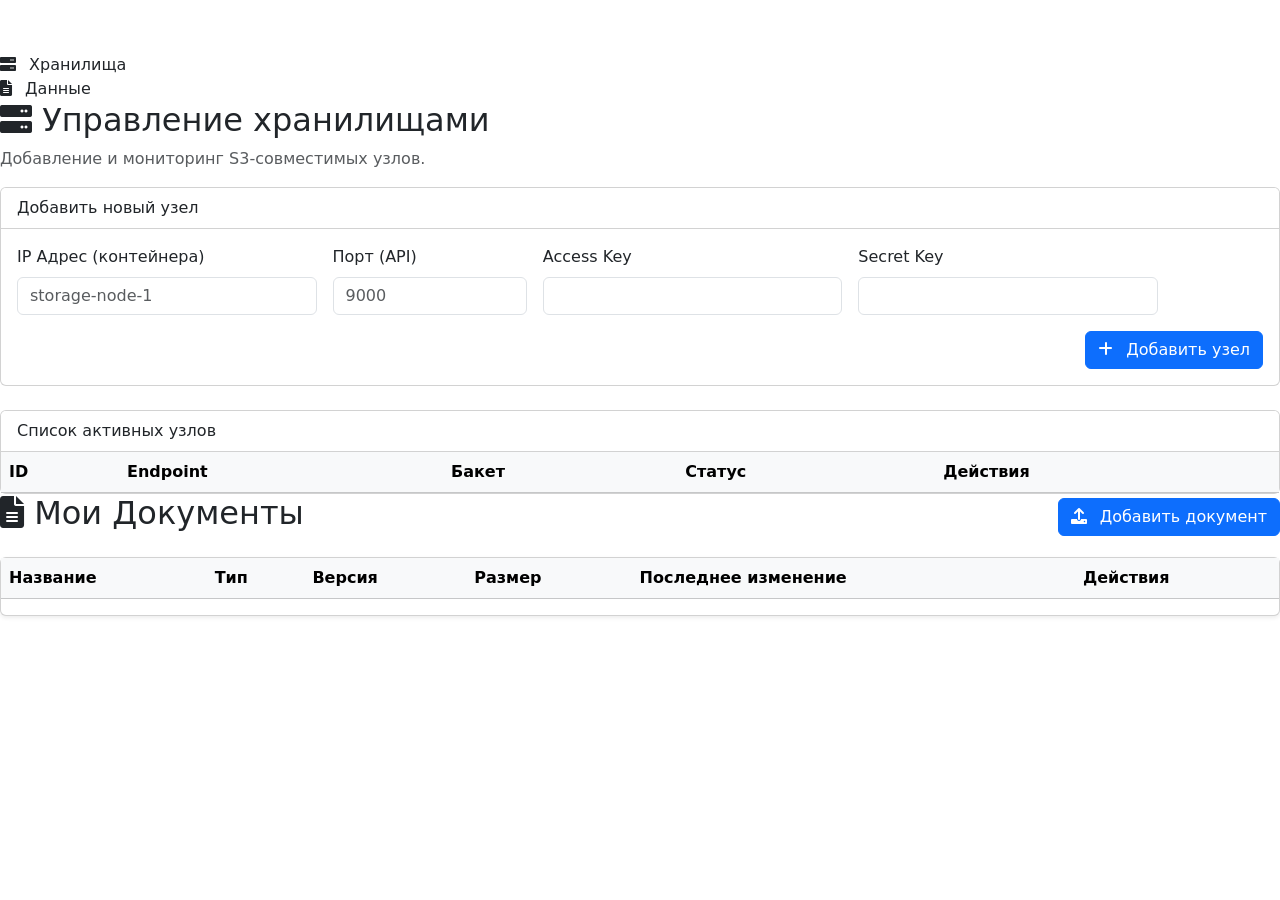
==== commit c830f2c2: "fix algo and UI" ====
--- a/app/templates/panel.html
+++ b/app/templates/panel.html
@@ -13,61 +13,15 @@
 <!-- Сайдбар -->
 <div class="sidebar">
     <h4 class="text-center text-white mb-4">Secure Storage</h4>
-    <a href="#" class="nav-link" data-section="account" onclick="showSection('account', event)"><i class="fas fa-user me-2"></i> Личный кабинет</a>
-    <a href="#" class="nav-link" data-section="storage" onclick="showSection('storage', event)"><i class="fas fa-server me-2"></i> Хранилища</a>
-    <a href="#" class="nav-link" data-section="data" onclick="showSection('data', event)"><i class="fas fa-file-alt me-2"></i> Данные</a>
+    <a href="#" class="nav-link active" onclick="showSection('storage', event)"><i class="fas fa-server me-2"></i> Хранилища</a>
+    <a href="#" class="nav-link" onclick="showSection('data', event)"><i class="fas fa-file-alt me-2"></i> Данные</a>
 </div>
 
 <!-- Контент -->
 <div class="content">
-
-    <!-- Раздел Авторизация -->
-    <div id="auth" class="section active">
-        <div class="row justify-content-center">
-            <div class="col-lg-8">
-                <div class="card shadow-sm">
-                    <div class="card-body">
-                        <h2 class="mb-3"><i class="fas fa-lock"></i> Вход в систему</h2>
-                        <p class="text-muted">Зарегистрируйтесь или войдите, чтобы получить доступ к сервису.</p>
-                        <div class="row g-4">
-                            <div class="col-md-6">
-                                <h5 class="mb-3">Вход</h5>
-                                <form id="loginForm">
-                                    <div class="mb-3">
-                                        <label class="form-label">Логин</label>
-                                        <input type="text" class="form-control" name="username" required>
-                                    </div>
-                                    <div class="mb-3">
-                                        <label class="form-label">Пароль</label>
-                                        <input type="password" class="form-control" name="password" required>
-                                    </div>
-                                    <button type="submit" class="btn btn-primary w-100">Войти</button>
-                                </form>
-                            </div>
-                            <div class="col-md-6">
-                                <h5 class="mb-3">Регистрация</h5>
-                                <form id="registerForm">
-                                    <div class="mb-3">
-                                        <label class="form-label">Логин</label>
-                                        <input type="text" class="form-control" name="username" required>
-                                    </div>
-                                    <div class="mb-3">
-                                        <label class="form-label">Пароль</label>
-                                        <input type="password" class="form-control" name="password" required>
-                                    </div>
-                                    <button type="submit" class="btn btn-outline-primary w-100">Создать аккаунт</button>
-                                </form>
-                            </div>
-                        </div>
-                        <div id="authMessage" class="mt-3"></div>
-                    </div>
-                </div>
-            </div>
-        </div>
-    </div>
     
     <!-- Раздел Хранилища -->
-    <div id="storage" class="section">
+    <div id="storage" class="section active">
         <h2><i class="fas fa-server"></i> Управление хранилищами</h2>
         <p class="text-muted">Добавление и мониторинг S3-совместимых узлов.</p>
         
@@ -147,46 +101,6 @@
         </div>
     </div>
 
-    <!-- Раздел Личный кабинет -->
-    <div id="account" class="section">
-        <h2><i class="fas fa-user"></i> Личный кабинет</h2>
-        <p class="text-muted">Управление данными учетной записи.</p>
-
-        <div class="row g-4">
-            <div class="col-lg-6">
-                <div class="card">
-                    <div class="card-header bg-white">Профиль</div>
-                    <div class="card-body">
-                        <p class="mb-1 text-muted">Логин</p>
-                        <h5 id="accountUsername">—</h5>
-                        <button class="btn btn-outline-danger mt-3" id="logoutBtn">
-                            <i class="fas fa-sign-out-alt me-2"></i>Выйти
-                        </button>
-                    </div>
-                </div>
-            </div>
-            <div class="col-lg-6">
-                <div class="card">
-                    <div class="card-header bg-white">Сменить пароль</div>
-                    <div class="card-body">
-                        <form id="changePasswordForm">
-                            <div class="mb-3">
-                                <label class="form-label">Старый пароль</label>
-                                <input type="password" class="form-control" name="old_password" required>
-                            </div>
-                            <div class="mb-3">
-                                <label class="form-label">Новый пароль</label>
-                                <input type="password" class="form-control" name="new_password" required>
-                            </div>
-                            <button type="submit" class="btn btn-primary w-100">Обновить пароль</button>
-                        </form>
-                        <div id="passwordMessage" class="mt-3"></div>
-                    </div>
-                </div>
-            </div>
-        </div>
-    </div>
-
 </div>
 
 <!-- Модальные окна -->
@@ -326,6 +240,24 @@
     </div>
 </div>
 
+<div class="modal fade" id="errorModal" tabindex="-1" aria-hidden="true">
+  <div class="modal-dialog modal-dialog-centered">
+    <div class="modal-content border-danger">
+      <div class="modal-header">
+        <h5 class="modal-title text-danger">Ошибка</h5>
+        <button type="button" class="btn-close" data-bs-dismiss="modal" aria-label="Закрыть"></button>
+      </div>
+      <div class="modal-body">
+        <p id="errorModalMessage" class="mb-0">Произошла ошибка.</p>
+      </div>
+      <div class="modal-footer">
+        <button type="button" class="btn btn-secondary" data-bs-dismiss="modal">Ок</button>
+      </div>
+    </div>
+  </div>
+</div>
+
+
 <script src="https://cdn.jsdelivr.net/npm/bootstrap@5.3.0/dist/js/bootstrap.bundle.min.js"></script>
 <script src="/static/js/panel.js"></script>
 </body>
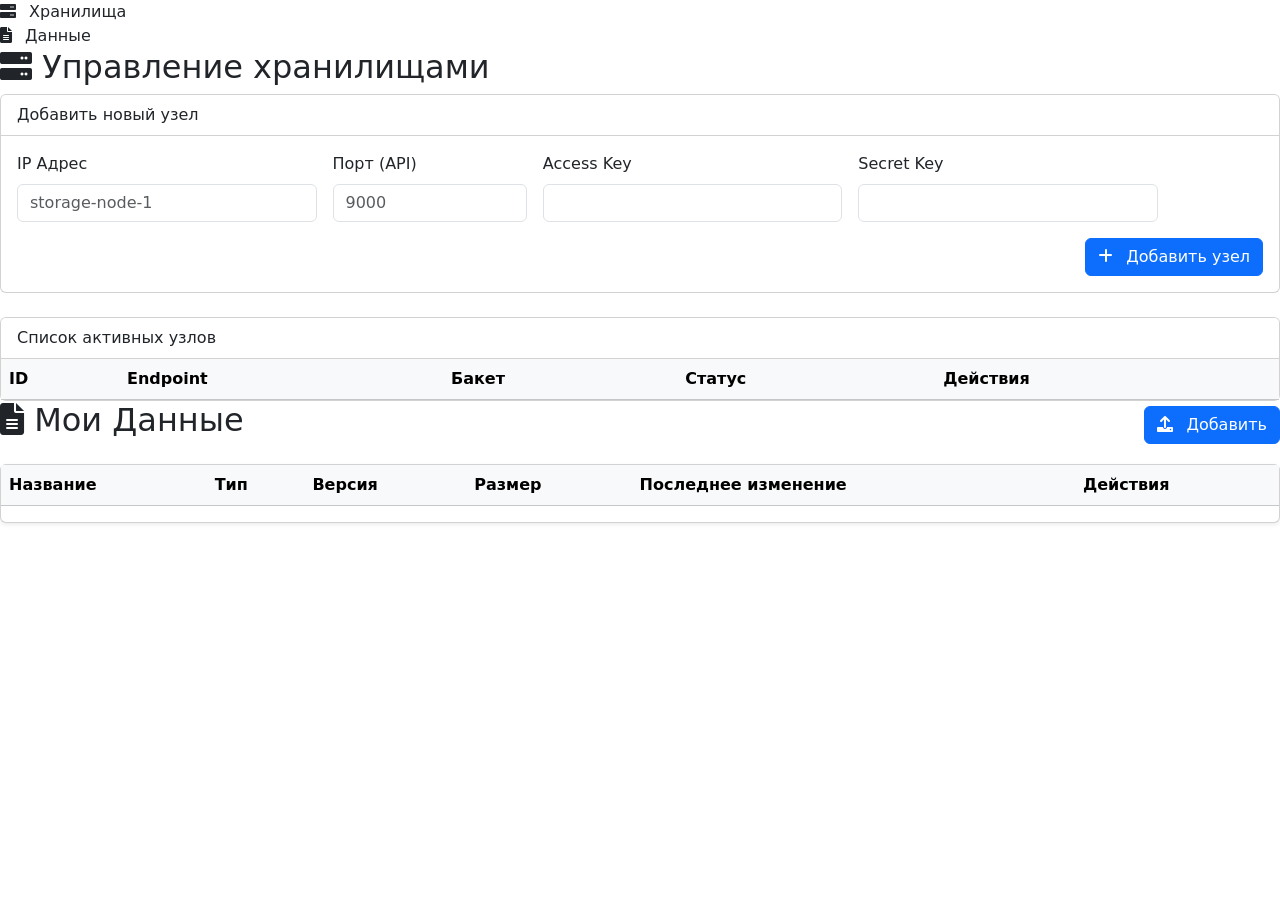
==== commit dc70da92: "add error handler" ====
--- a/app/templates/panel.html
+++ b/app/templates/panel.html
@@ -12,7 +12,6 @@
 
 <!-- Сайдбар -->
 <div class="sidebar">
-    <h4 class="text-center text-white mb-4">Secure Storage</h4>
     <a href="#" class="nav-link active" onclick="showSection('storage', event)"><i class="fas fa-server me-2"></i> Хранилища</a>
     <a href="#" class="nav-link" onclick="showSection('data', event)"><i class="fas fa-file-alt me-2"></i> Данные</a>
 </div>
@@ -23,14 +22,13 @@
     <!-- Раздел Хранилища -->
     <div id="storage" class="section active">
         <h2><i class="fas fa-server"></i> Управление хранилищами</h2>
-        <p class="text-muted">Добавление и мониторинг S3-совместимых узлов.</p>
         
         <div class="card mb-4">
             <div class="card-header bg-white">Добавить новый узел</div>
             <div class="card-body">
                 <form id="addNodeForm" class="row g-3">
                     <div class="col-md-3">
-                        <label class="form-label">IP Адрес (контейнера)</label>
+                        <label class="form-label">IP Адрес</label>
                         <input type="text" class="form-control" name="ip" placeholder="storage-node-1" required>
                     </div>
                     <div class="col-md-2">
@@ -76,9 +74,9 @@
     <!-- Раздел Данные -->
     <div id="data" class="section">
         <div class="d-flex justify-content-between align-items-center mb-3">
-            <h2><i class="fas fa-file-alt"></i> Мои Документы</h2>
+            <h2><i class="fas fa-file-alt"></i> Мои Данные</h2>
             <button class="btn btn-primary" data-bs-toggle="modal" data-bs-target="#uploadModal">
-                <i class="fas fa-upload me-2"></i> Добавить документ
+                <i class="fas fa-upload me-2"></i> Добавить
             </button>
         </div>
 
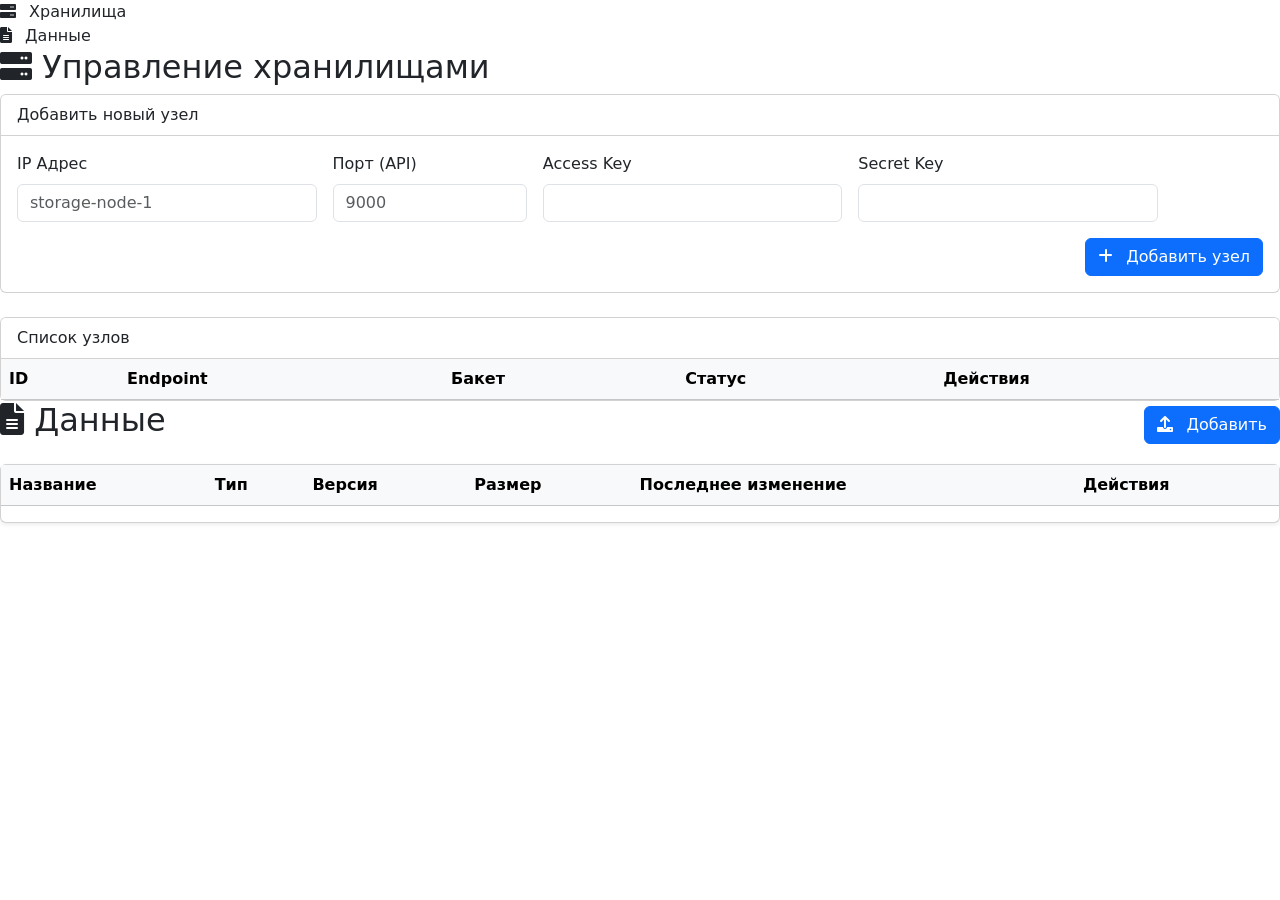
==== commit 9e36b938: "add authz via OPA" ====
--- a/app/templates/panel.html
+++ b/app/templates/panel.html
@@ -10,20 +10,46 @@
 </head>
 <body>
 
+<div class="topbar">
+    <div class="topbar-spacer"></div>
+    <div id="auth-bar" class="auth-bar">
+        <a id="login-link" class="btn btn-primary btn-sm" href="/auth/login" style="display:none;">
+            <i class="fas fa-right-to-bracket me-1"></i> Войти
+        </a>
+
+        <div id="auth-user-wrap" class="auth-user-wrap" style="display:none;">
+            <div class="auth-user-icon">
+                <i class="fas fa-user"></i>
+            </div>
+            <div class="auth-user-meta">
+                <div id="auth-user-name" class="auth-user-name"></div>
+                <div id="auth-user-role" class="auth-user-role"></div>
+            </div>
+            <a id="logout-link" class="btn btn-outline-primary btn-sm" href="/auth/logout">
+                <i class="fas fa-right-from-bracket me-1"></i> Logout
+            </a>
+        </div>
+    </div>
+</div>
+
 <!-- Сайдбар -->
 <div class="sidebar">
-    <a href="#" class="nav-link active" onclick="showSection('storage', event)"><i class="fas fa-server me-2"></i> Хранилища</a>
-    <a href="#" class="nav-link" onclick="showSection('data', event)"><i class="fas fa-file-alt me-2"></i> Данные</a>
+    <a href="#" class="nav-link" id="nav-storage" onclick="showSection('storage', event)">
+        <i class="fas fa-server me-2"></i> Хранилища
+    </a>
+    <a href="#" class="nav-link active" id="nav-data" onclick="showSection('data', event)">
+        <i class="fas fa-file-alt me-2"></i> Данные
+    </a>
 </div>
 
 <!-- Контент -->
 <div class="content">
-    
+
     <!-- Раздел Хранилища -->
-    <div id="storage" class="section active">
+    <div id="storage" class="section">
         <h2><i class="fas fa-server"></i> Управление хранилищами</h2>
-        
-        <div class="card mb-4">
+
+        <div class="card mb-4" id="addNodeCard">
             <div class="card-header bg-white">Добавить новый узел</div>
             <div class="card-body">
                 <form id="addNodeForm" class="row g-3">
@@ -53,7 +79,7 @@
         </div>
 
         <div class="card">
-            <div class="card-header bg-white">Список активных узлов</div>
+            <div class="card-header bg-white">Список узлов</div>
             <div class="table-responsive">
                 <table class="table table-hover mb-0">
                     <thead class="table-light">
@@ -72,10 +98,10 @@
     </div>
 
     <!-- Раздел Данные -->
-    <div id="data" class="section">
+    <div id="data" class="section active">
         <div class="d-flex justify-content-between align-items-center mb-3">
-            <h2><i class="fas fa-file-alt"></i> Мои Данные</h2>
-            <button class="btn btn-primary" data-bs-toggle="modal" data-bs-target="#uploadModal">
+            <h2><i class="fas fa-file-alt"></i> Данные</h2>
+            <button id="openUploadBtn" class="btn btn-primary" data-bs-toggle="modal" data-bs-target="#uploadModal">
                 <i class="fas fa-upload me-2"></i> Добавить
             </button>
         </div>
@@ -117,13 +143,13 @@
                         <label class="form-label">Файл</label>
                         <input type="file" class="form-control" name="file" id="fileInput" required>
                     </div>
-                    
-                     <div class="mb-3">
+
+                    <div class="mb-3">
                         <label class="form-label">Название файла</label>
-                        <input type="text" class="form-control" name="title" id="titleInput" placeholder="Введите название без расширения">
+                        <input type="text" class="form-control" name="title" id="titleInput" placeholder="Введите название">
                         <small class="text-muted">По умолчанию используется имя файла без расширения.</small>
                     </div>
-                    
+
                     <div class="mb-3">
                         <label class="form-label">Узлы хранения</label>
                         <div id="nodeSelectContainer" class="border p-2 rounded" style="max-height: 150px; overflow-y: auto;"></div>
@@ -134,7 +160,7 @@
                         <label class="form-label">Порог восстановления (K)</label>
                         <div class="d-flex align-items-center">
                             <button type="button" class="btn btn-outline-secondary btn-sm" onclick="changeK(-1)">-</button>
-                            <input type="number" class="form-control mx-2 text-center" id="kInput" name="k" value="1" min="1" style="width: 60px;" readonly>
+                            <input type="number" class="form-control mx-2 text-center" id="kInput" name="k" value="2" min="1" style="width: 60px;" readonly>
                             <button type="button" class="btn btn-outline-secondary btn-sm" onclick="changeK(1)">+</button>
                         </div>
                     </div>
@@ -204,7 +230,7 @@
                 <button type="button" class="btn-close" data-bs-dismiss="modal"></button>
             </div>
             <div class="modal-body">
-                Файл с таким названием уже существует в системе! 
+                Файл с таким названием уже существует в системе!
                 <br>Пожалуйста, измените название файла перед загрузкой или обновите существующий документ.
             </div>
             <div class="modal-footer">
@@ -239,22 +265,21 @@
 </div>
 
 <div class="modal fade" id="errorModal" tabindex="-1" aria-hidden="true">
-  <div class="modal-dialog modal-dialog-centered">
-    <div class="modal-content border-danger">
-      <div class="modal-header">
-        <h5 class="modal-title text-danger">Ошибка</h5>
-        <button type="button" class="btn-close" data-bs-dismiss="modal" aria-label="Закрыть"></button>
-      </div>
-      <div class="modal-body">
-        <p id="errorModalMessage" class="mb-0">Произошла ошибка.</p>
-      </div>
-      <div class="modal-footer">
-        <button type="button" class="btn btn-secondary" data-bs-dismiss="modal">Ок</button>
-      </div>
-    </div>
-  </div>
-</div>
-
+    <div class="modal-dialog modal-dialog-centered">
+        <div class="modal-content border-danger">
+            <div class="modal-header">
+                <h5 class="modal-title text-danger">Ошибка</h5>
+                <button type="button" class="btn-close" data-bs-dismiss="modal" aria-label="Закрыть"></button>
+            </div>
+            <div class="modal-body">
+                <p id="errorModalMessage" class="mb-0">Произошла ошибка.</p>
+            </div>
+            <div class="modal-footer">
+                <button type="button" class="btn btn-secondary" data-bs-dismiss="modal">Ок</button>
+            </div>
+        </div>
+    </div>
+</div>
 
 <script src="https://cdn.jsdelivr.net/npm/bootstrap@5.3.0/dist/js/bootstrap.bundle.min.js"></script>
 <script src="/static/js/panel.js"></script>
